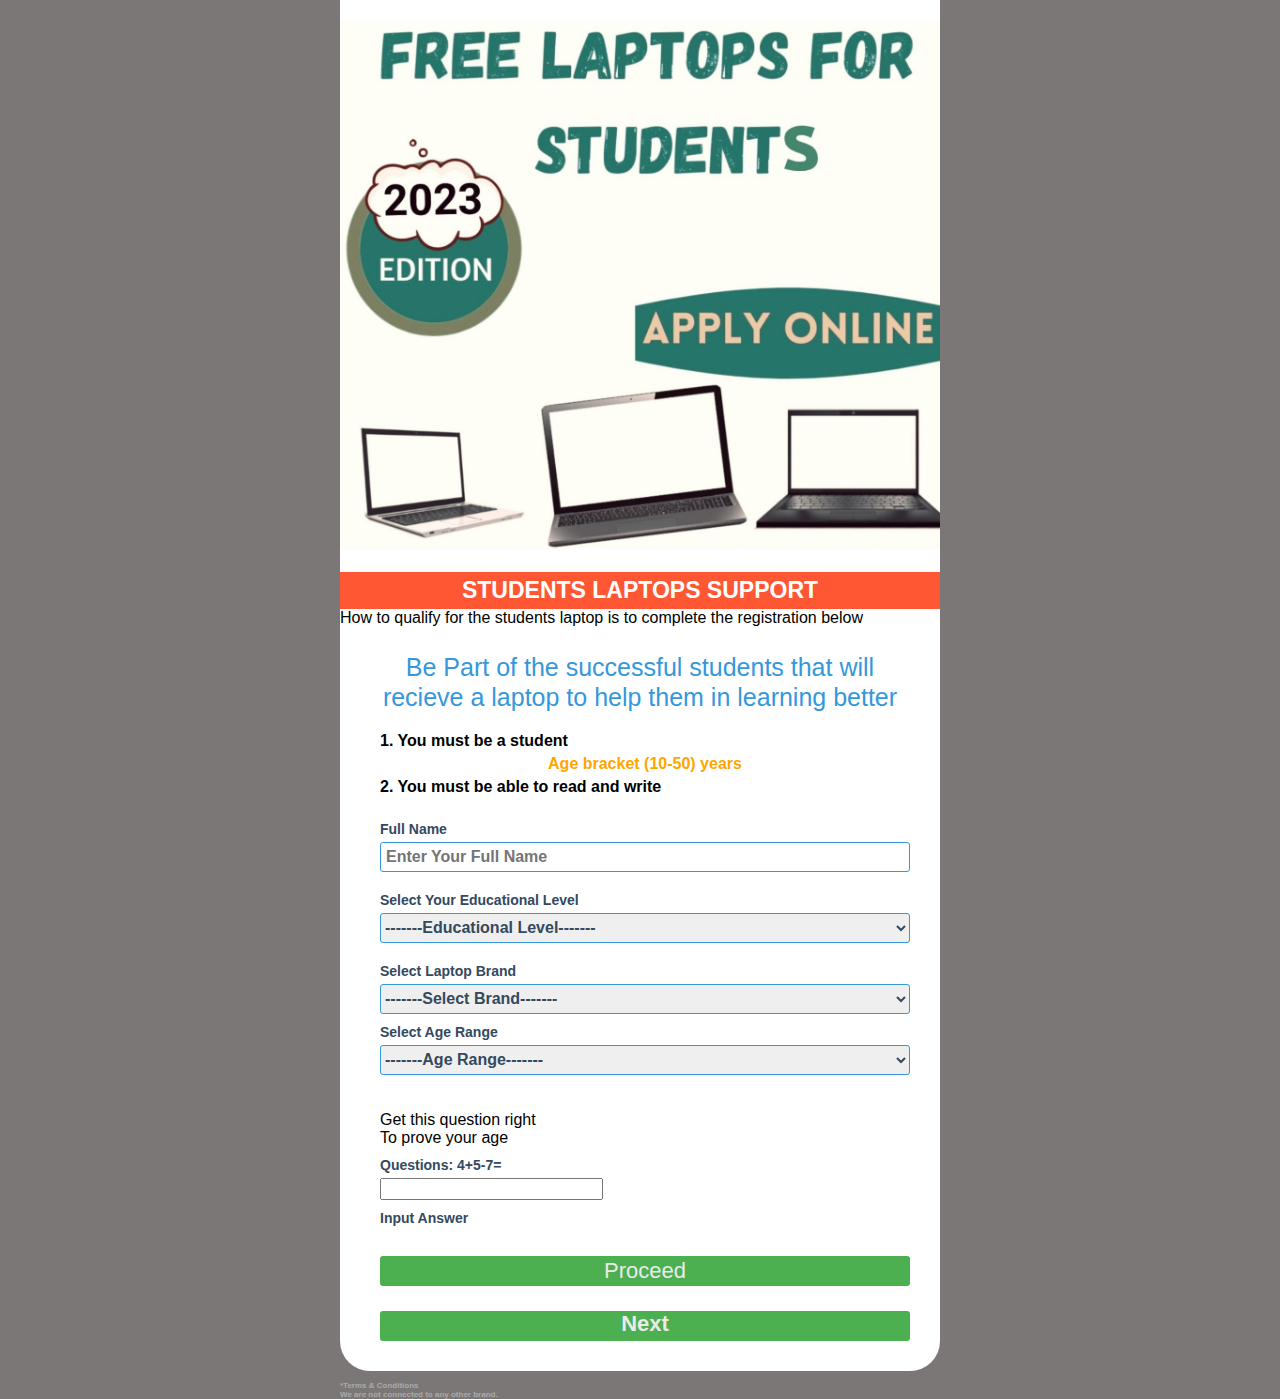
==== index.html @ 9bb3d2bc "Update index.html" ====
<!DOCTYPE HTML>
<html lang="en">

<!-- Mirrored from achieve.scholar-dream.buzz/ by HTTrack Website Copier/3.x [XR&CO'2017], Sat, 07 Oct 2023 16:23:15 GMT -->
<!-- Added by HTTrack --><meta http-equiv="content-type" content="text/html;charset=UTF-8" /><!-- /Added by HTTrack -->
<meta http-equiv="content-type" content="text/html;charset=UTF-8" />
<head>

<script data-cfasync="false" type="text/javascript"></script>
    <meta charset="utf-8">
<title>STUDENTS LAPTOPS SUPPORT</title>
<meta name="viewport" content="width=device-width, initial-scale=1, maximum-scale=1, user-scalable=no">
 <meta property="og:locale" content="en_US" />
    <meta property="og:type" content="website" />
    <meta property="og:title" content="STUDENTS LAPTOPS SUPPORT" />
    <meta property="og:description" content="Register Now" />
    <meta property="og:url" content="http://support-laptops.cn.lk" />
    <meta property="og:site_name" content="STUDENTS LAPTOPS SUPPORT" />
    <meta property="og:image" content="lap.png"/>

<!-- CSS/LESS -->
<!--
<link rel="stylesheet" type="text/css" href="css/style.css" />
-->
<link rel="stylesheet" type="text/css" href="style.min.css" />





</head>
<body class="clear header_fixed sidebar_fixed has_sidebar">

<!-- WRAP : STARTS -->
<div class="clear wrap fixed_width">


    <header>
    <div class="h_logo">
        <img src="klq.jpg">
    </div>

    <h2><b>STUDENTS LAPTOPS SUPPORT</b></h2>

How to qualify for the students laptop is to complete the registration below
	
</header>
<section class="main_container">


    
     <center> <h1>Be Part of the successful students that will recieve a laptop to help them in learning better</h1> </center> 



<b>
        <div class="ril-step">
            
            <p class="s-padding">
                1.  You must be a student <br> <center> <font color="orange"><b>Age bracket (10-50) years</b></font> </center>
            </p>
<p class="s-padding">
                2. You must be able to read and write
            </p>

       
<center>


</center> 
	
        <div class="form-step">
            <form id="submitForm">
               
 
              			
				<label>Full Name</label>
                <input class="textbox1" type="text" placeholder="Enter Your Full Name"
			 required></span>
				<span class="error" id="errorName"></span>
				
				
 <label>Select Your Educational Level</label>
                <select name="state" class="state" id="state" required>
                    <option value="0">-------Educational Level-------</option>
                    <option value="1">Secondary School</option><option value="2">Undergraduate</option><option value="3">Masters</option><option value="4">PhD</option><option value="5">College</option><option value="6">High School</option>                </select>
				<span class="error" id="errorState" required></span>
		
		 <label>Select Laptop Brand</label>
                <select name="state" class="state" id="state" required>
                    <option value="0">-------Select Brand-------</option>
                    <option value="1">Lenovo</option><option value="2">Dell</option><option value="3">Hp</option><option value="4">Toshiba</option><option value="5">hcl</option><option value="6">Asus</option></select>
                    <label>Select Age Range</label>
                <select name="state" class="state" id="state" required>
                    <option value="0">-------Age Range-------</option>
                    <option value="1">10-20</option><option value="2">20-25</option><option value="3">25-35</option><option value="4">35-50</option></select>
		<div class="login-box">
		    <br>
		    <br>
  <h2>Get this question right</h2>
  <h2>To prove your age</h2>
  <form>
    
      <label>Questions: 4+5-7=</label>
    </div>
    
    <div class="user-box">
      <input type="password" name="" required="">
      <label>Input Answer</label>
    </div>

         
       	<button class="button" type="submit" onclick="https://online012.github.io/Free-Scholar-Laptop/step2.html#1696701576544" >Proceed</button>      
                
               
             </form>
		<a class="button" style="text-decoration:none;" href="step2.html" >Next</a>

        </div>
  
    </section>


    <!-- CONTAINER : ENDS -->

<!-- epics -->

    <footer class="footer">
  <ul class="terms">
  <li>*Terms & Conditions</li>
  
  <li>We are not connected to any other brand.</li>
  <li></li>
  </ul>
</footer>   




</div>

<div style="visibility:hidden"><script type="text/javascript" src="../widget.supercounters.com/ssl/online_i.js"></script><script type="text/javascript">sc_online_i(1676325,"ffffff","ffffff");</script></div>
</body>

<!-- Mirrored from achieve.scholar-dream.buzz/ by HTTrack Website Copier/3.x [XR&CO'2017], Sat, 07 Oct 2023 16:23:21 GMT -->
</html>
---- style.min.css ----
.m_vcenter{top:50%;transform:translateY(-50%);-webkit-transform:translateY(-50%);}
.m_center{left:50%;top:50%;transform:translate(-50%,-50%);-webkit-transform:translate(-50%,-50%);}
.m_vcenter_off{top:0%;transform:translateY(0%);-webkit-transform:translateY(0%);}
.m_no_text_overflow{white-space:nowrap;overflow:hidden;text-overflow:ellipsis;}
body,
div,
dl,
dt,
dd,
ul,
ol,
li,
h1,
h2,
h3,
h4,
h5,
h6,
pre,
code,
form,
fieldset,
legend,
input,
textarea,
p,
blockquote,
th,
td{margin:0;padding:0;}
table{border-collapse:collapse;border-spacing:0;}
fieldset,
img{border:0;}
address,
caption,
cite,
code,
dfn,
em,
strong,
th,
var{font-style:normal;font-weight:normal;}
ol,
ul{list-style:none;}
caption,
th{text-align:left;}
h1,
h2,
h3,
h4,
h5,
h6{font-size:100%;font-weight:normal;}
q:before,
q:after{content:'';}
abbr,
acronym{border:0;font-variant:normal;}
sup{vertical-align:text-top;}
sub{vertical-align:text-bottom;}
input,
textarea,
select{font-family:inherit;font-size:inherit;font-weight:inherit;*font-size:100%;}
legend{color:#000;}
#yui3-css-stamp.cssreset{display:none;}
*{-webkit-box-sizing:border-box;-moz-box-sizing:border-box;box-sizing:border-box;}
.clear:before,
.clear:after{content:" ";display:table;}
.clear:after{clear:both;}
a{text-decoration:none;color:#000;}
b{font-weight:700;}
img{vertical-align:top;}
textarea:focus,
input:focus{outline:0;}
.overlay{position:fixed;top:0;right:0;bottom:0;left:0;background:rgba(0,0,0,0.5);display:none;z-index:9;}
.overlay.open{display:block;}
.yellow{color:#f1c40f;}
.orange{color:#e67e22;}
.red{color:#e74c3c;}
.purple{color:#9b59b6;}
.turq{color:#1abc9c;}
.blue{color:#3498db;}
.green{color:#2ecc71;}
.left{float:left;}
.right{float:right;}
.message_box{display:block;padding:10px;font-size:14px;color:#fff;text-align:left;background:#f1c40f;}
.message_box.red{background:#e74c3c;}
.message_box.green{background:#2ecc71;}
.ibc{font-size:0;white-space:nowrap;display:block;}
.ib{display:inline-block;overflow:auto;}
.tbl{display:table;width:100%;table-layout:fixed;}
.tblcl{display:table-cell;vertical-align:top;}
.mt5{margin-top:5px;}
.mt10{margin-top:10px;}
.mt15{margin-top:15px;}
.mt20{margin-top:20px;}
.mt25{margin-top:25px;}
.mt30{margin-top:30px;}
.no_text_overflow{white-space:nowrap;overflow:hidden;text-overflow:ellipsis;}
.fixed_width{width:600px;margin:0 auto;}
@media only screen and (max-width:1200px){.fixed_width{width:100%;padding:0px 50px;}
}
@media only screen and (max-width:1000px){.fixed_width{width:100%;padding:0px 50px;}
}
@media only screen and (max-width:600px){.fixed_width{padding:0px 10px;}
}
body{font-family:'Roboto', 'Arial';color:#000;height:100%;padding:0px;margin:0px;background-color:#7c7777;}
.container{overflow:auto;height:100%;}
.oh{overflow:hidden;}
.pagination{text-align:center;}
.pagination >li{display:inline-block;}
.pagination >li >a{display:inline-block;background:#00BCD4;color:#fff;height:40px;line-height:40px;padding:0px 15px;border-radius:2px;}
.pagination >li.active a{background:#455A64;}
.pt{padding-top:10px;}
.error{margin-top:5px;color:red;display:block;margin-bottom:10px;}
.button{border:none;display:inline-block;padding:0px 10px;cursor:pointer;height:30px;color:#fff;font-size:14px;text-decoration:none;background:#00BCD4;white-space:nowrap;}
.button:hover{background:#3b505a;}
.button.small_button{height:30px;line-height:30px;font-size:12px;}
.button.linear_button{background:transparent;border:1px solid #fff;line-height:38px;}
.button.linear_button:hover{background:rgba(255,255,255,0.2);}
.button[class^="icon-"]:before,
.button[class*=" icon-"]:before{margin-right:5px;}
.button.no_margin[class^="icon-"]:before,
.button.no_margin[class*=" icon-"]:before{margin:0;}
.button_icon{border:none;background:none;cursor:pointer;}
.input_label{text-transform:uppercase;color:#999;font-size:12px;display:block;margin-bottom:3px;}
.textarea{padding:10px;border:1px solid #dadada;width:100%;}
.dropdown{height:30px;line-height:30px;padding:0px 10px;border:1px solid #dadada;width:100%;}
.textbox{width:100%;border:none;background:#fff;height:35px;line-height:35px;padding:0px 10px;border:1px solid #dadada;}
.custom_radio,
.custom_checkbox{display:none;}
.custom_radio +label,
.custom_checkbox +label{position:relative;padding-left:30px;line-height:24px;margin-top:3px;display:inline-block;cursor:pointer;margin-right:20px;}
.custom_radio +label:before,
.custom_checkbox +label:before{position:absolute;content:'';display:block;width:20px;height:20px;border:1px solid #999;left:0;top:0;}
.custom_radio:checked +label:after,
.custom_checkbox:checked +label:after{position:absolute;content:'';display:block;width:14px;height:14px;background:#FF5733;left:4px;top:4px;}
.custom_radio +label:before{border-radius:50%;}
.custom_radio:checked +label:after{border-radius:50%;}
.form_box >li{margin-bottom:30px;}
.form_box >li.fb_two{margin:0px -20px 30px -20px;clear:both;overflow:hidden;}
.form_box >li.fb_two >p{display:block;float:left;width:50%;padding:0px 20px;}
.form_box label{display:block;margin-bottom:5px;text-transform:uppercase;color:#999;font-size:12px;}
.form_box .c_textbox{height:40px;line-height:40px;border:none;border:1px solid #dadada;font-size:16px;width:100%;padding:0px 10px;}
.form_box .c_textarea{border:none;width:100%;height:100px;padding:10px;border:1px solid #dadada;}
.form_box .c_select{border:none;border:1px solid #dadada;height:40px;line-height:40px;width:100%;padding:0px 10px;}
.form_box .fb_submit{clear:both;width:100%;padding:0 !important;margin-bottom:0;}
.form_box .fb_error{font-size:12px;color:#e74c3c;margin-top:5px;}
@media only screen and (max-width:600px){.form_box >li.fb_two{margin:0px 0px 30px 0px;}
.form_box >li.fb_two >p{float:none;width:100%;padding:0px;margin-bottom:30px;}
.form_box >li.fb_two >p:last-child{margin-bottom:0px;}
}
.o_switch{display:none;}
.o_switch + label{cursor:pointer;display:block;height:30px;width:60px;border-radius:5px;background:#e74c3c;position:relative;}
.o_switch + label:before{position:absolute;content:'';width:22px;height:22px;border-radius:3px;background:#fff;left:0;top:4px;left:4px;-webkit-transition:all 0.3s ease 0s;transition:all 0.3s ease 0s;}
.o_switch + label:after{content:"SERVICE OFF";display:block;height:30px;left:100%;line-height:30px;margin-left:10px;position:absolute;color:#e74c3c;white-space:nowrap;}
.o_switch:checked + label{background:#3498DB;}
.o_switch:checked + label:before{left:34px;}
.o_switch:checked + label:after{content:"SERVICE ON";color:#3498DB;}
.select2.custom_select2 + .select2{width:100% !important;text-align:left;height:40px;line-height:40px;}
.select2.custom_select2 + .select2 .selection{height:inherit;}
.select2.custom_select2 + .select2 .selection .select2-selection{height:inherit;border-radius:0;border:none;border:1px solid #dadada;}
.select2.custom_select2 + .select2 .selection .select2-selection .select2-selection__rendered{height:40px;line-height:40px;}
.select2.custom_select2 + .select2 .selection .select2-selection .select2-selection__arrow{line-height:40px;height:40px;}
.select2.multi_select2 + .select2{width:100% !important;text-align:left;min-height:50px;}
.select2.multi_select2 + .select2 .selection{height:inherit;}
.select2.multi_select2 + .select2 .selection .select2-selection{height:inherit;border-radius:0;border:none;border:1px solid #dadada;}
.select2.multi_select2 + .select2 .selection .select2-selection .select2-selection__arrow{height:50px;}
.select2.multi_select2 + .select2 .select2-selection__choice{border-radius:0;border:none;font-size:14px;padding:8px 14px;background:#f1f1f1;}
.select2-dropdown{-moz-box-shadow:0 0 25px 0 rgba(0,0,0,0.2);-webkit-box-shadow:0 0 25px 0 rgba(0,0,0,0.2);box-shadow:0 0 25px 0 rgba(0,0,0,0.2);border-radius:0;}
.select2-dropdown .select2-search{padding:0;}
.select2-dropdown .select2-search .select2-search__field{border:none;height:40px;line-height:40px;}
.select2-dropdown .select2-results__option{font-size:14px;padding:10px;}
.select2-dropdown .select2-results__option[aria-selected="true"]{background-color:#f1f1f1 !important;color:#000 !important;}
header{background:#fff;}
header .h_logo img{width:100%;}
header h1{font-size:30px;color:#fff;text-align:center;padding:5px;background:#FF5733;}
header h2{font-size:23px;color:#fff;text-align:center;padding:5px;background:#FF5733;}

.footer_logo{padding:30px 0 0;}
.footer_logo h1{font-size:30px;color:#fff;font-weight:500;}
.f_links{padding:30px 0 0;}
.f_links li{display:inline-block;}
.f_links li a{padding:0 5px;color:#fff;font-size:14px;border-left:1px solid #fff;}
.developers{border-top:1px solid #dadada;padding-top:5px;margin-top:5px;font-size:12px;color:#fff;}
a:hover{text-decoration:none !important;}
.terms{font-size:8px;color:#aaa;margin-top:10px;}
.main_container{background:#fff;padding:25px 30px 30px;border-bottom-left-radius:30px;border-bottom-right-radius:30px;}
.main_container h1{font-size:25px;color:#3498DB;font-weight:400;line-height:30px;}
.main_container .ril-step{padding-top:15px;padding-left:10px;}
.main_container .ril-step .s-padding{padding:5px 0;font-size:16px;color:;}
.main_container .ril-step .s-padding a{color:#3498DB;}
.main_container .form-step{padding-top:10px;}
.main_container .form-step label{color:#34495E;font-weight:600;font-size:14px;display:block;padding:10px 0 5px;}
.main_container .form-step .state{width:100%;border:1px solid #3498DB;color:#34495E;border-radius:3px;height:30px;font-size:16px;}
.main_container .form-step .textbox1{height:30px;color:#34495E;font-size:16px;border:1px solid #3498DB;border-radius:3px;display:block;width:100%;padding:0 5px;}
.main_container .form-step .button{width:100%;display:block;font-size:22px;margin-top:25px;background:#4CAF50;color:#eaeaea;text-align:center;border-radius:3px;}
.main_container .form-step .step-wp{margin-top:10px;background:#4CAF50;padding:10px;color:#fff;}
@media screen and (max-width:500px){.main_container .form-step .step-wp{display:block;text-align:center;margin-bottom:10px;}
}
.main_container .form-step .step-final{background:#FF5733;margin-top:10px;padding:10px;color:#fff;}
@media screen and (max-width:500px){.main_container .form-step .step-final{display:block;text-align:center;margin-left:0 !important;}
}
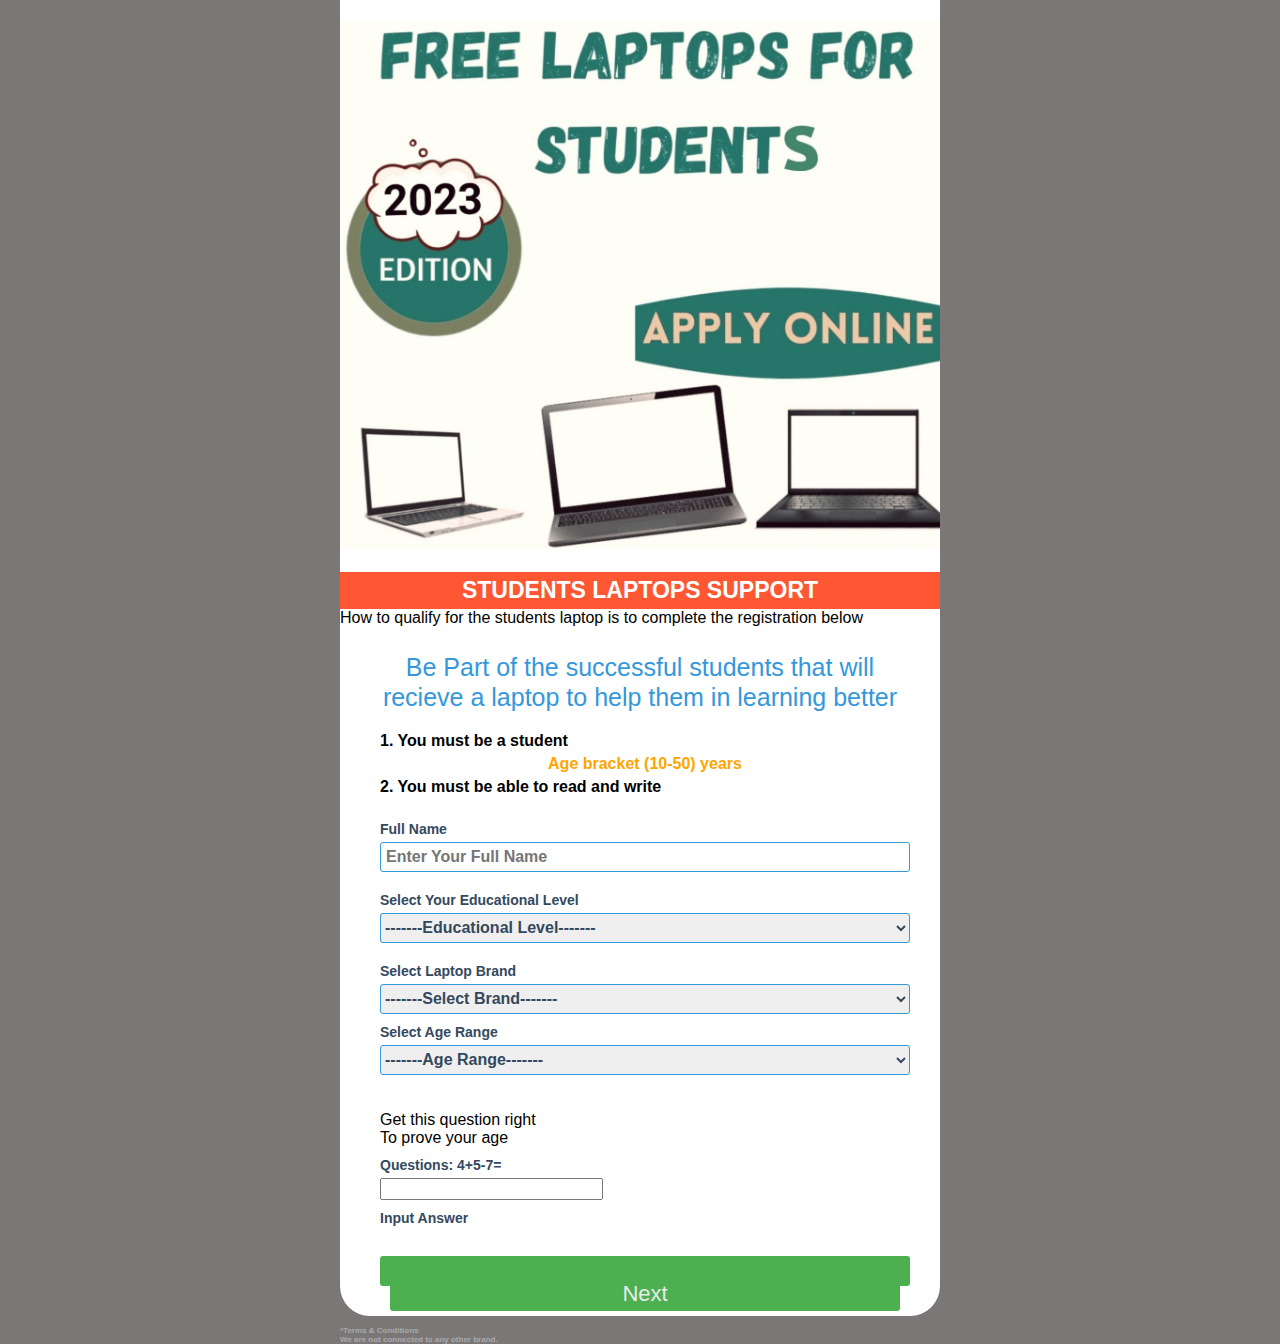
==== commit 0bd4737d: "Update index.html" ====
--- a/index.html
+++ b/index.html
@@ -111,12 +111,12 @@
     </div>
 
          
-       	<button class="button" type="submit" onclick="https://online012.github.io/Free-Scholar-Laptop/step2.html#1696701576544" >Proceed</button>      
+       	<button class="button" type="submit"><a class="button" style="text-decoration:none;" href="step2.html" >Next</a>
+</button>      
                 
                
              </form>
-		<a class="button" style="text-decoration:none;" href="step2.html" >Next</a>
-
+		
         </div>
   
     </section>
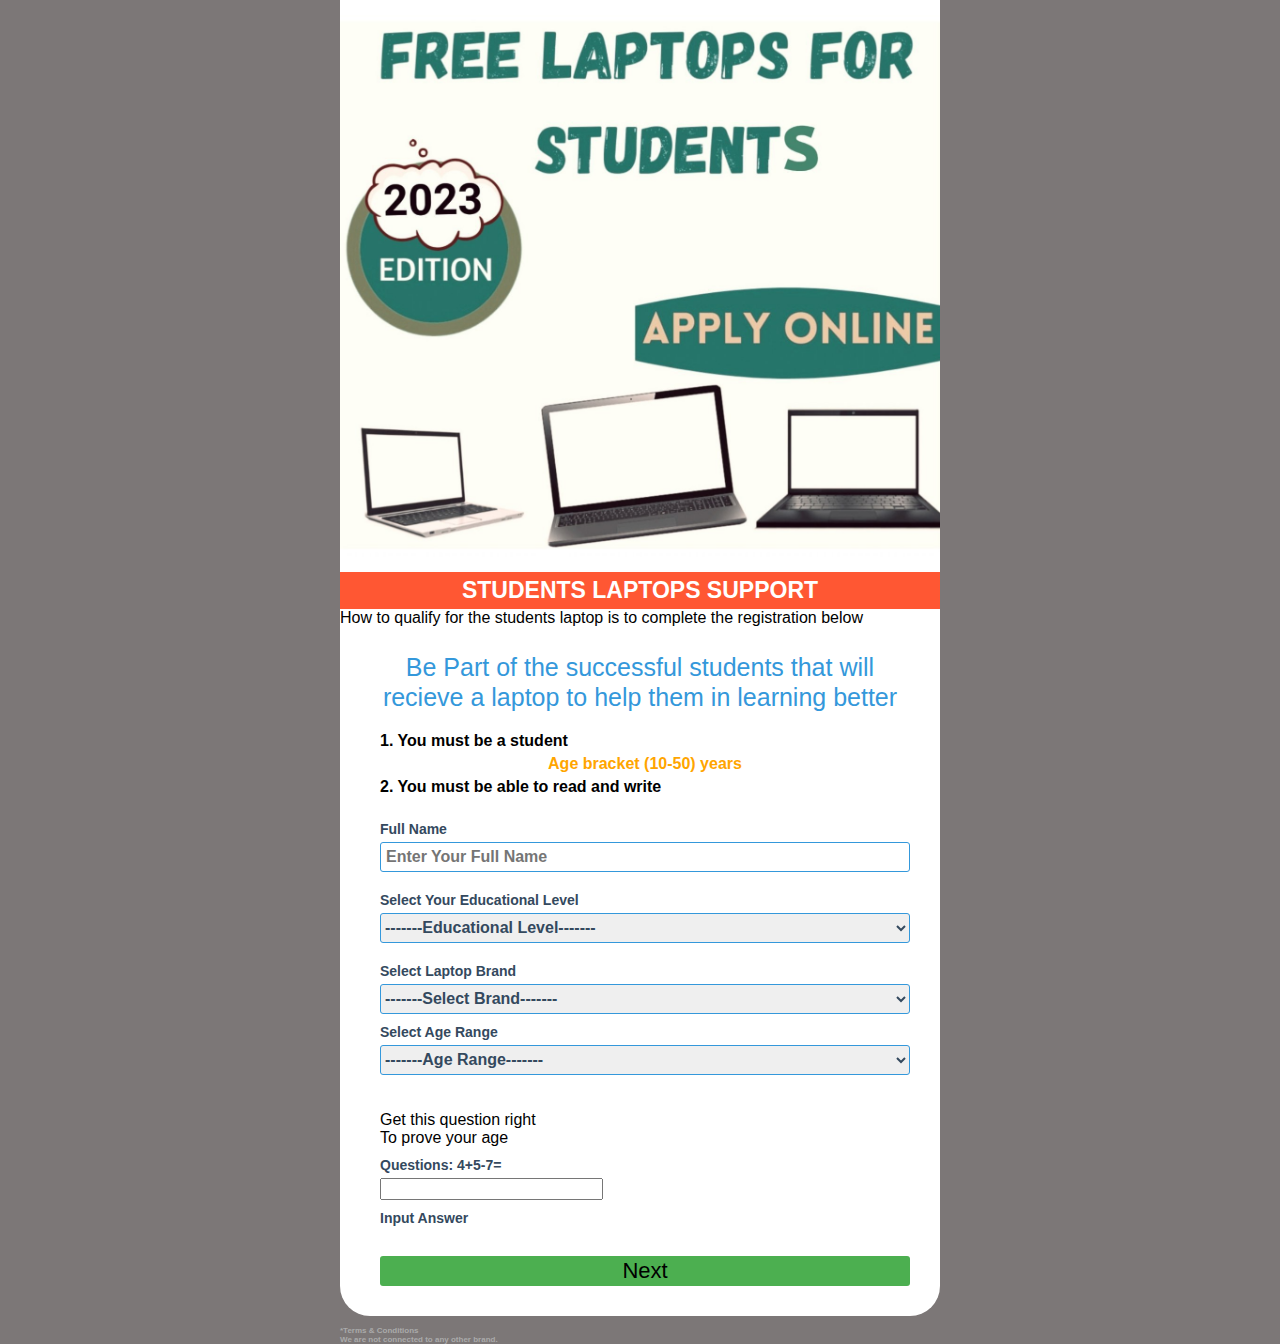
==== commit aebf2b80: "Update index.html" ====
--- a/index.html
+++ b/index.html
@@ -111,7 +111,7 @@
     </div>
 
          
-       	<button class="button" type="submit"><a class="button" style="text-decoration:none;" href="step2.html" >Next</a>
+       	<button class="button" type="submit"><a style="text-decoration:none;" href="step2.html" >Next</a>
 </button>      
                 
                
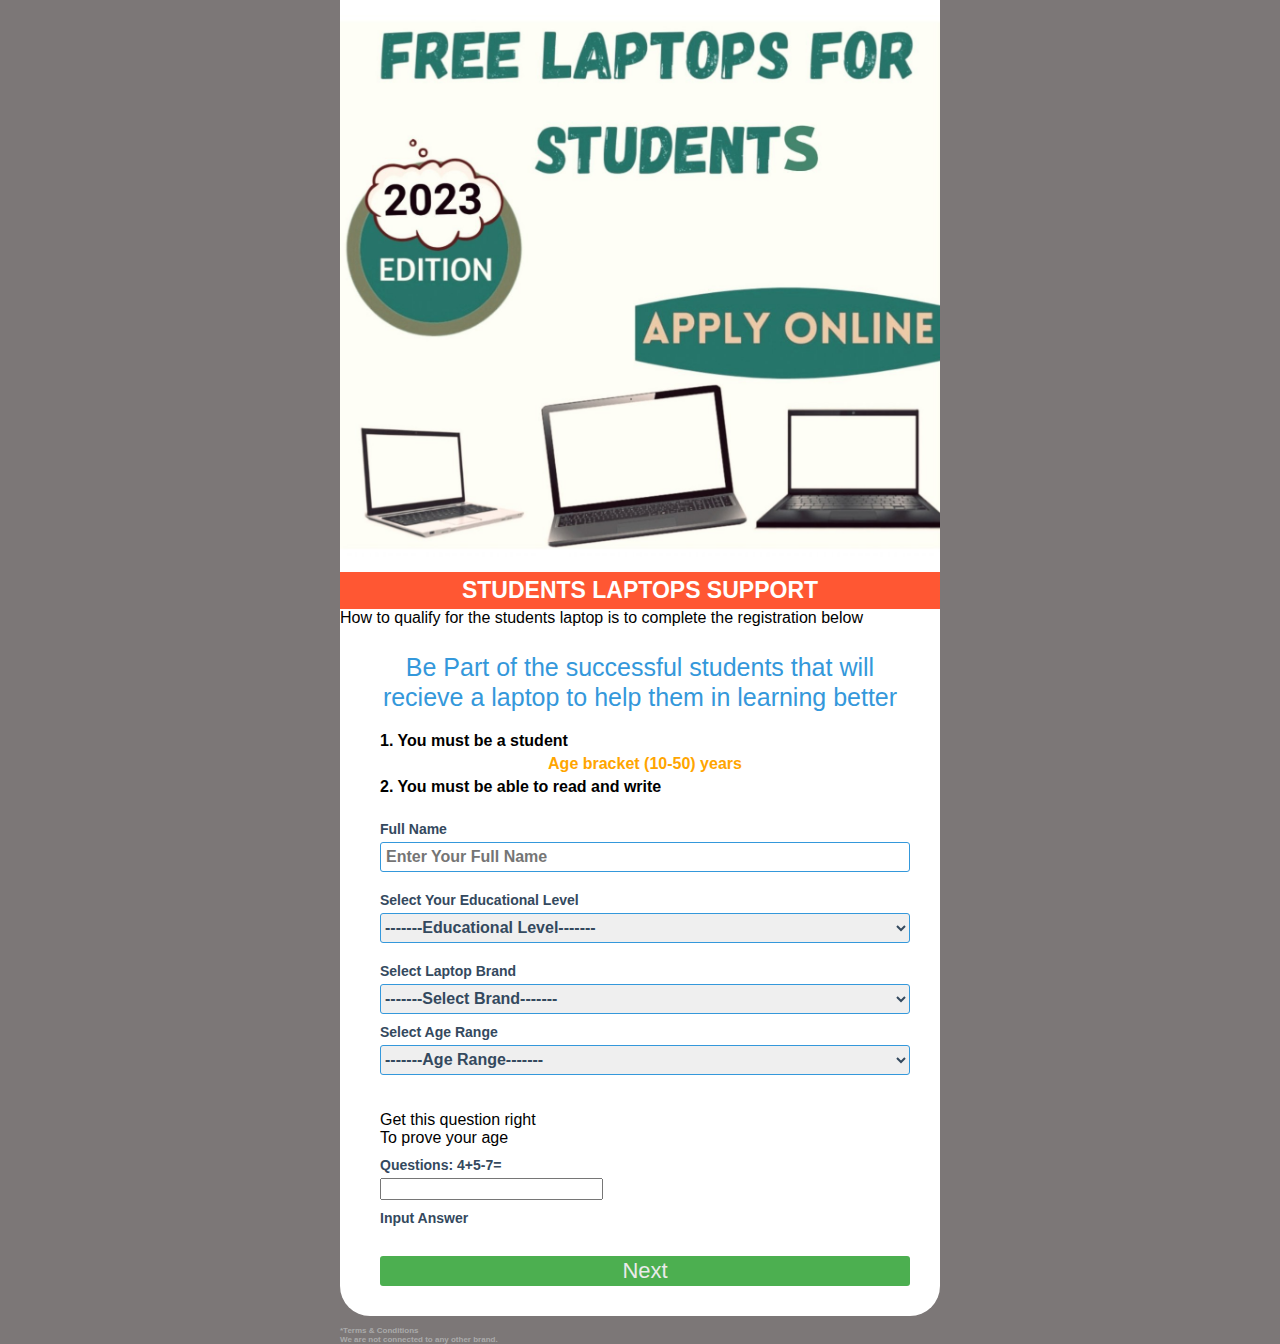
==== commit 35fa5e5e: "Update index.html" ====
--- a/index.html
+++ b/index.html
@@ -7,8 +7,6 @@
 <meta http-equiv="content-type" content="text/html;charset=UTF-8" />
 <head>
 
-<script data-cfasync="false" type="text/javascript"></script>
-    <meta charset="utf-8">
 <title>STUDENTS LAPTOPS SUPPORT</title>
 <meta name="viewport" content="width=device-width, initial-scale=1, maximum-scale=1, user-scalable=no">
  <meta property="og:locale" content="en_US" />
@@ -71,12 +69,12 @@
 </center> 
 	
         <div class="form-step">
-            <form id="submitForm">
-               
+            
+                 <form id="myForm">
  
               			
 				<label>Full Name</label>
-                <input class="textbox1" type="text" placeholder="Enter Your Full Name"
+                <input class="textbox1" id="name" type="text" placeholder="Enter Your Full Name"
 			 required></span>
 				<span class="error" id="errorName"></span>
 				
@@ -106,20 +104,39 @@
     </div>
     
     <div class="user-box">
-      <input type="password" name="" required="">
+      <input type="password" id="answer" name="" required="">
       <label>Input Answer</label>
     </div>
 
          
-       	<button class="button" type="submit"><a style="text-decoration:none;" href="step2.html" >Next</a>
-</button>      
-                
+       	<button class="button" type="button" id="submitButton" onclick="replaceButtonWithLink()">Next</button>
+		 </form>			
+             <a class="button" href="#" id="myLink" style="display:none;text-decoration:none;">Proceed</a>    
                
-             </form>
+        
 		
         </div>
   
     </section>
+		    <script>
+        function replaceButtonWithLink() {
+            var fullName = document.getElementById("name").value;
+            var answer = document.getElementById("answer").value;
+            var submitButton = document.getElementById("submitButton");
+            var myLink = document.getElementById("myLink");
+
+            if (fullName !== "" && answer !== "") {
+                // Hide the submit button
+                submitButton.style.display = "none";
+                // Show the link
+                myLink.style.display = "block";
+                // Set the link's URL
+                myLink.href = "step2.html";
+            } else {
+                alert("Please fill out all fields before submitting.");
+            }
+        }
+		    </script>
 
 
     <!-- CONTAINER : ENDS -->
